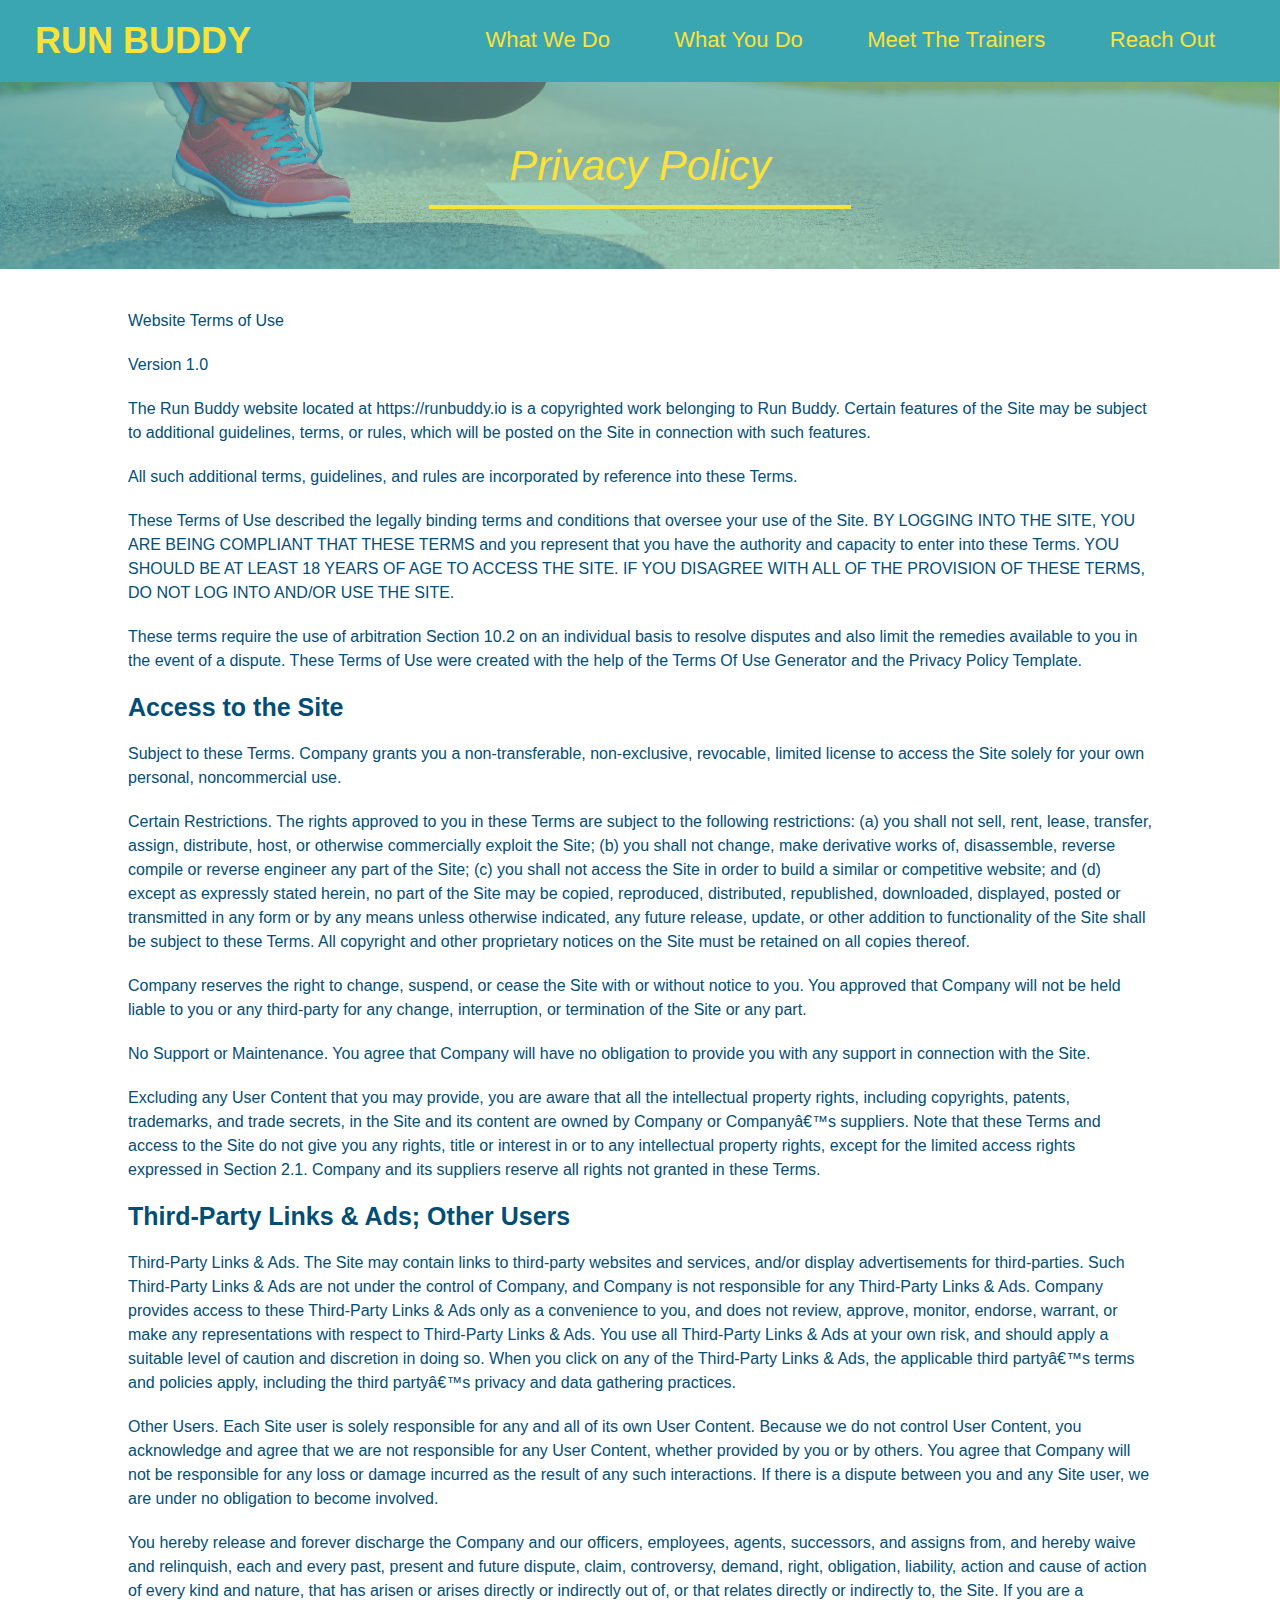
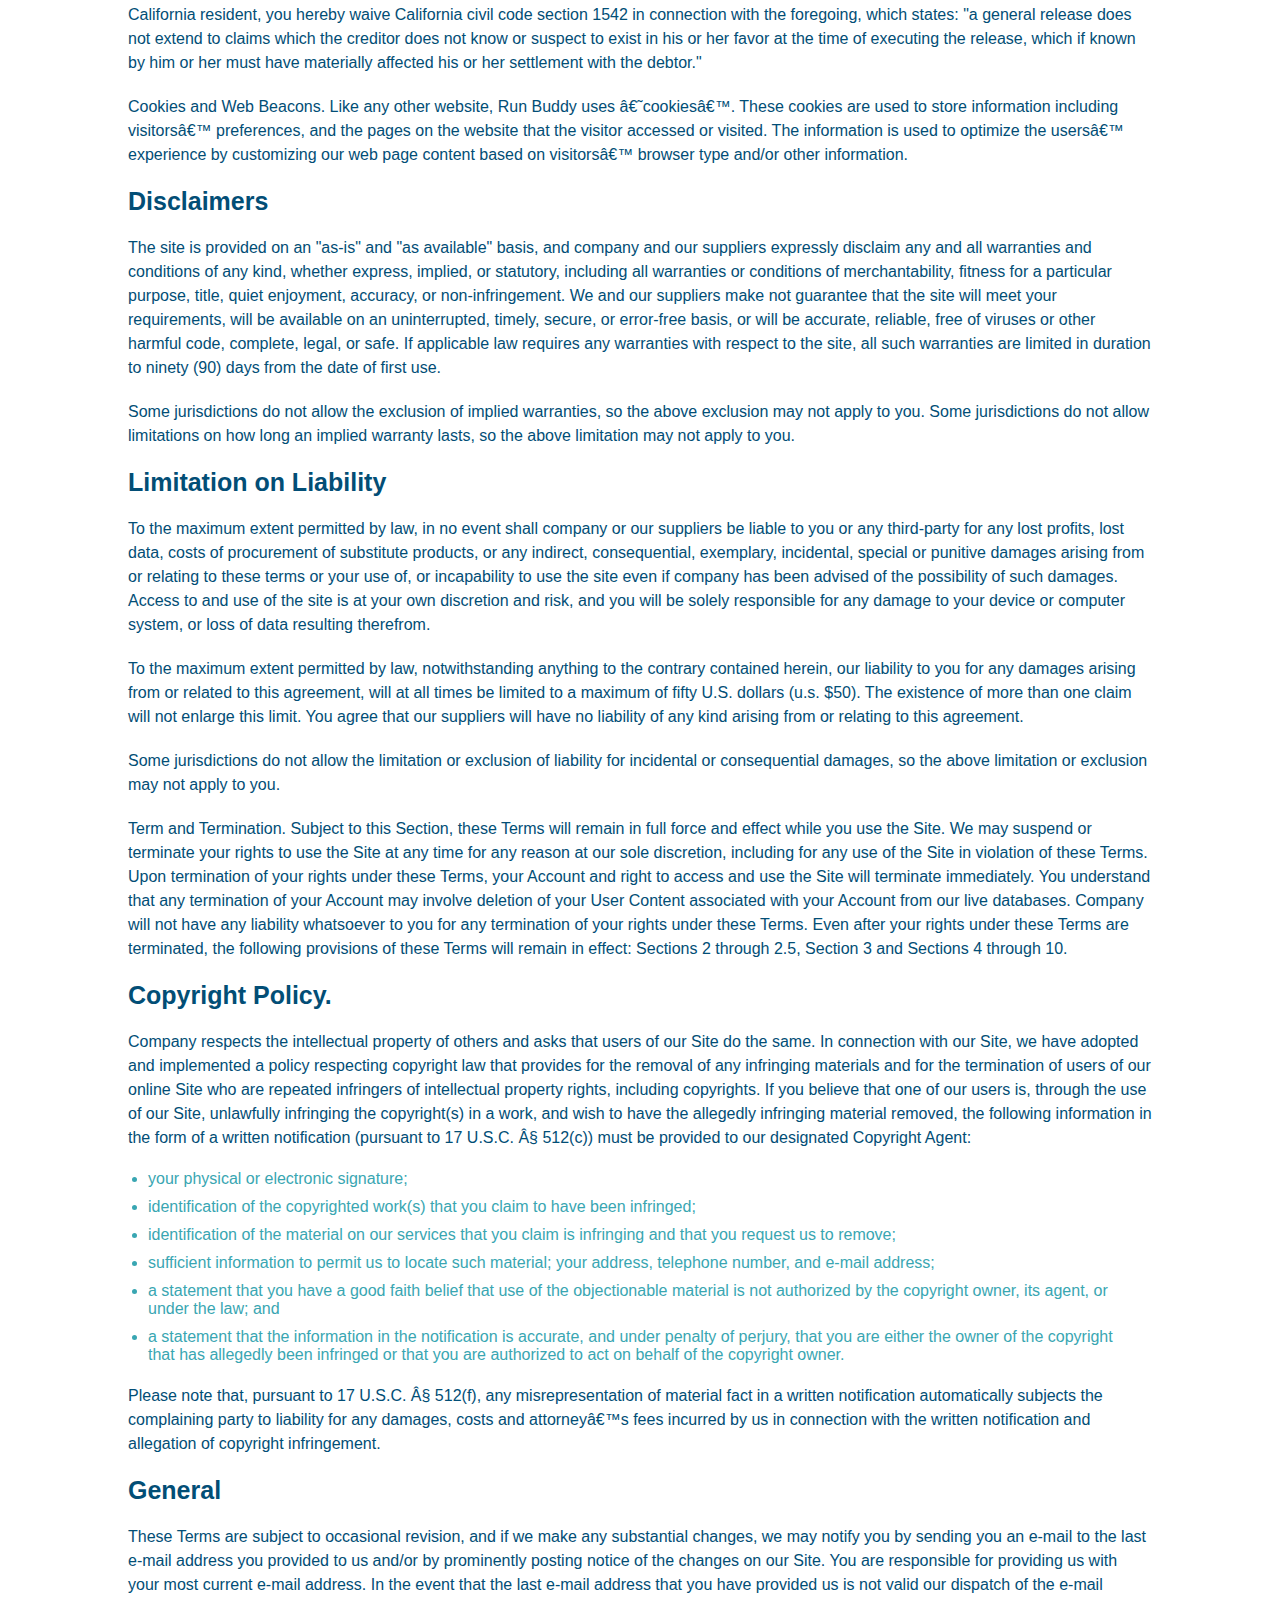
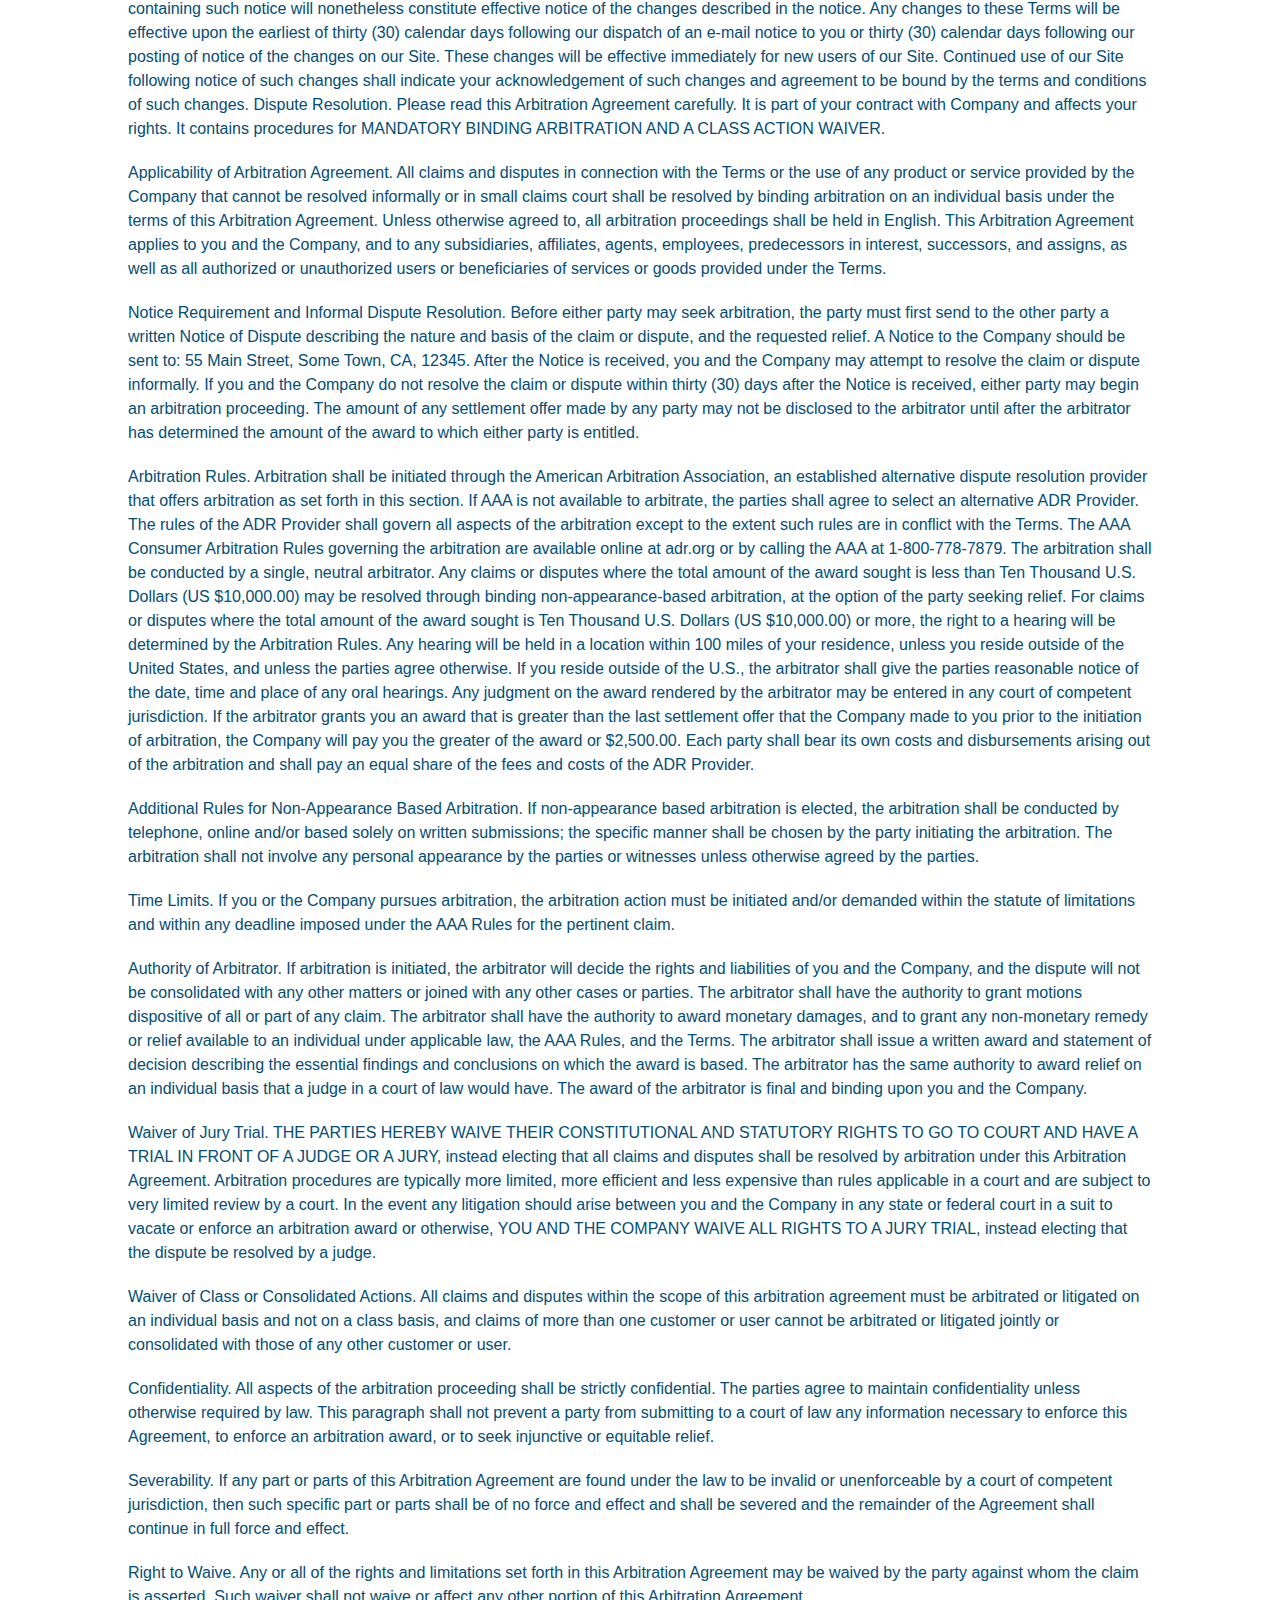
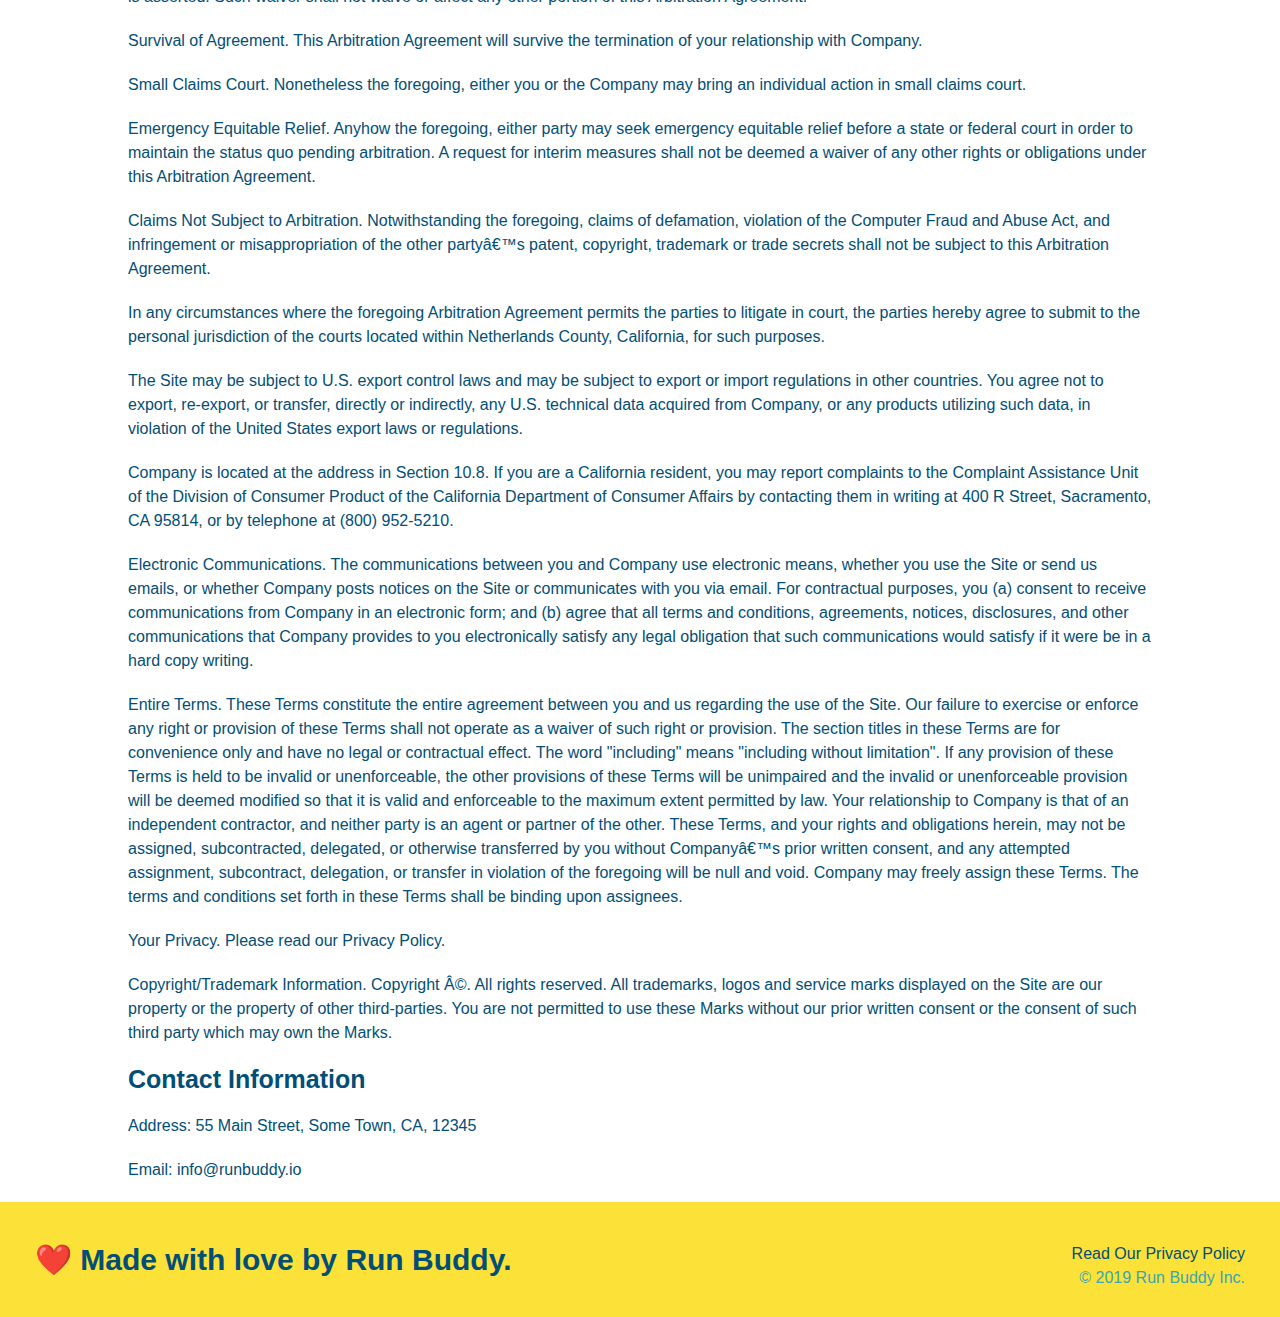
==== privacy-policy.html @ 87a65529 "privacy policy" ====
<!DOCTYPE html>
<html lang="en">
    <head>
        <meta charset="UTF-8" />
        <title>Privacy Policy - Run Buddy</title>
        <link rel="stylesheet" href="./assets/css/style.css" />
        <link rel="stylesheet" href="./assets/css/secondary-styles.css" />
    </head>
    <body>
        <!-- navigation -->
        <header>
            <h1>
                <a href="./index.html">RUN BUDDY</a>
            </h1>
            <nav>
                <!-- Unordered list element -->
                <ul>
                    <!-- List item element -->
                    <li>
                        <!-- Anchor element -->
                        <a href="./index.html#whatwedo">What We Do</a>
                    </li>
                    <li>
                        <a href="./index.html#what-you-do">What You Do</a>
                    </li>
                    <li>
                        <a href="./index.html#your-trainers">Meet The Trainers</a>
                    </li>
                    <li>
                        <a href="./index.html#reach-out">Reach Out</a>
                    </li>
                </ul>
            </nav>
        </header>

        <!-- hero section -->
        <section class="hero">
            <h2 class="page-title">Privacy Policy</h2>
        </section>
        <article class="secondary-content">
            <p>
                Website Terms of Use
              </p>
        
              <p>
                Version 1.0
              </p>
        
              <p>
                The Run Buddy website located at https://runbuddy.io is a copyrighted work belonging to Run Buddy. Certain
                features of the Site may be subject to additional guidelines, terms, or rules, which will be posted on the Site
                in connection with such features.
              </p>
        
              <p>
                All such additional terms, guidelines, and rules are incorporated by reference into these Terms.
              </p>
        
              <p>
                These Terms of Use described the legally binding terms and conditions that oversee your use of the Site. BY
                LOGGING INTO THE SITE, YOU ARE BEING COMPLIANT THAT THESE TERMS and you represent that you have the authority
                and capacity to enter into these Terms. YOU SHOULD BE AT LEAST 18 YEARS OF AGE TO ACCESS THE SITE. IF YOU
                DISAGREE WITH ALL OF THE PROVISION OF THESE TERMS, DO NOT LOG INTO AND/OR USE THE SITE.
              </p>
        
              <p>
                These terms require the use of arbitration Section 10.2 on an individual basis to resolve disputes and also
                limit the remedies available to you in the event of a dispute. These Terms of Use were created with the help of
                the Terms Of Use Generator and the Privacy Policy Template.
              </p>
        
              <h3>
                Access to the Site
              </h3>
        
              <p>
                Subject to these Terms. Company grants you a non-transferable, non-exclusive, revocable, limited license to
                access the Site solely for your own personal, noncommercial use.
              </p>
        
              <p>
                Certain Restrictions. The rights approved to you in these Terms are subject to the following restrictions: (a)
                you shall not sell, rent, lease, transfer, assign, distribute, host, or otherwise commercially exploit the Site;
                (b) you shall not change, make derivative works of, disassemble, reverse compile or reverse engineer any part of
                the Site; (c) you shall not access the Site in order to build a similar or competitive website; and (d) except
                as expressly stated herein, no part of the Site may be copied, reproduced, distributed, republished, downloaded,
                displayed, posted or transmitted in any form or by any means unless otherwise indicated, any future release,
                update, or other addition to functionality of the Site shall be subject to these Terms. All copyright and other
                proprietary notices on the Site must be retained on all copies thereof.
              </p>
        
              <p>
                Company reserves the right to change, suspend, or cease the Site with or without notice to you. You approved
                that Company will not be held liable to you or any third-party for any change, interruption, or termination of
                the Site or any part.
              </p>
        
              <p>
                No Support or Maintenance. You agree that Company will have no obligation to provide you with any support in
                connection with the Site.
              </p>
        
              <p>
                Excluding any User Content that you may provide, you are aware that all the intellectual property rights,
                including copyrights, patents, trademarks, and trade secrets, in the Site and its content are owned by Company
                or Companyâ€™s suppliers. Note that these Terms and access to the Site do not give you any rights, title or
                interest in or to any intellectual property rights, except for the limited access rights expressed in Section
                2.1. Company and its suppliers reserve all rights not granted in these Terms.
              </p>
        
              <h3>
                Third-Party Links & Ads; Other Users
              </h3>
        
              <p>
                Third-Party Links & Ads. The Site may contain links to third-party websites and services, and/or display
                advertisements for third-parties. Such Third-Party Links & Ads are not under the control of Company, and Company
                is not responsible for any Third-Party Links & Ads. Company provides access to these Third-Party Links & Ads
                only as a convenience to you, and does not review, approve, monitor, endorse, warrant, or make any
                representations with respect to Third-Party Links & Ads. You use all Third-Party Links & Ads at your own risk,
                and should apply a suitable level of caution and discretion in doing so. When you click on any of the
                Third-Party Links & Ads, the applicable third partyâ€™s terms and policies apply, including the third partyâ€™s
                privacy and data gathering practices.
              </p>
        
              <p>
                Other Users. Each Site user is solely responsible for any and all of its own User Content. Because we do not
                control User Content, you acknowledge and agree that we are not responsible for any User Content, whether
                provided by you or by others. You agree that Company will not be responsible for any loss or damage incurred as
                the result of any such interactions. If there is a dispute between you and any Site user, we are under no
                obligation to become involved.
              </p>
        
              <p>
                You hereby release and forever discharge the Company and our officers, employees, agents, successors, and
                assigns from, and hereby waive and relinquish, each and every past, present and future dispute, claim,
                controversy, demand, right, obligation, liability, action and cause of action of every kind and nature, that has
                arisen or arises directly or indirectly out of, or that relates directly or indirectly to, the Site. If you are
                a California resident, you hereby waive California civil code section 1542 in connection with the foregoing,
                which states: "a general release does not extend to claims which the creditor does not know or suspect to exist
                in his or her favor at the time of executing the release, which if known by him or her must have materially
                affected his or her settlement with the debtor."
              </p>
        
              <p>
                Cookies and Web Beacons. Like any other website, Run Buddy uses â€˜cookiesâ€™. These cookies are used to store
                information including visitorsâ€™ preferences, and the pages on the website that the visitor accessed or visited.
                The information is used to optimize the usersâ€™ experience by customizing our web page content based on visitorsâ€™
                browser type and/or other information.
              </p>
        
              <h3>
                Disclaimers
              </h3>
        
              <p>
                The site is provided on an "as-is" and "as available" basis, and company and our suppliers expressly disclaim
                any and all warranties and conditions of any kind, whether express, implied, or statutory, including all
                warranties or conditions of merchantability, fitness for a particular purpose, title, quiet enjoyment, accuracy,
                or non-infringement. We and our suppliers make not guarantee that the site will meet your requirements, will be
                available on an uninterrupted, timely, secure, or error-free basis, or will be accurate, reliable, free of
                viruses or other harmful code, complete, legal, or safe. If applicable law requires any warranties with respect
                to the site, all such warranties are limited in duration to ninety (90) days from the date of first use.
              </p>
        
              <p>
                Some jurisdictions do not allow the exclusion of implied warranties, so the above exclusion may not apply to
                you. Some jurisdictions do not allow limitations on how long an implied warranty lasts, so the above limitation
                may not apply to you.
              </p>
        
              <h3>
                Limitation on Liability
              </h3>
        
              <p>
                To the maximum extent permitted by law, in no event shall company or our suppliers be liable to you or any
                third-party for any lost profits, lost data, costs of procurement of substitute products, or any indirect,
                consequential, exemplary, incidental, special or punitive damages arising from or relating to these terms or
                your use of, or incapability to use the site even if company has been advised of the possibility of such
                damages. Access to and use of the site is at your own discretion and risk, and you will be solely responsible
                for any damage to your device or computer system, or loss of data resulting therefrom.
              </p>
        
              <p>
                To the maximum extent permitted by law, notwithstanding anything to the contrary contained herein, our liability
                to you for any damages arising from or related to this agreement, will at all times be limited to a maximum of
                fifty U.S. dollars (u.s. $50). The existence of more than one claim will not enlarge this limit. You agree that
                our suppliers will have no liability of any kind arising from or relating to this agreement.
              </p>
        
              <p>
                Some jurisdictions do not allow the limitation or exclusion of liability for incidental or consequential
                damages, so the above limitation or exclusion may not apply to you.
              </p>
        
              <p>
                Term and Termination. Subject to this Section, these Terms will remain in full force and effect while you use
                the Site. We may suspend or terminate your rights to use the Site at any time for any reason at our sole
                discretion, including for any use of the Site in violation of these Terms. Upon termination of your rights under
                these Terms, your Account and right to access and use the Site will terminate immediately. You understand that
                any termination of your Account may involve deletion of your User Content associated with your Account from our
                live databases. Company will not have any liability whatsoever to you for any termination of your rights under
                these Terms. Even after your rights under these Terms are terminated, the following provisions of these Terms
                will remain in effect: Sections 2 through 2.5, Section 3 and Sections 4 through 10.
              </p>
        
              <h3>
                Copyright Policy.
              </h3>
        
              <p>
                Company respects the intellectual property of others and asks that users of our Site do the same. In connection
                with our Site, we have adopted and implemented a policy respecting copyright law that provides for the removal
                of any infringing materials and for the termination of users of our online Site who are repeated infringers of
                intellectual property rights, including copyrights. If you believe that one of our users is, through the use of
                our Site, unlawfully infringing the copyright(s) in a work, and wish to have the allegedly infringing material
                removed, the following information in the form of a written notification (pursuant to 17 U.S.C. Â§ 512(c)) must
                be provided to our designated Copyright Agent:
              </p>
        
              <ul>
                <li>
                  your physical or electronic signature;
                </li>
                <li>
                  identification of the copyrighted work(s) that you claim to have been infringed;
                </li>
                <li>
                  identification of the material on our services that you claim is infringing and that you request us to remove;
                </li>
                <li>
                  sufficient information to permit us to locate such material; your address, telephone number, and e-mail
                  address;
                </li>
                <li>
                  a statement that you have a good faith belief that use of the objectionable material is not authorized by the
                  copyright owner, its agent, or under the law; and
                </li>
                <li>
                  a statement that the information in the notification is accurate, and under penalty of perjury, that you are
                  either the owner of the copyright that has allegedly been infringed or that you are authorized to act on
                  behalf of the copyright owner.
                </li>
              </ul>
        
              <p>
                Please note that, pursuant to 17 U.S.C. Â§ 512(f), any misrepresentation of material fact in a written
                notification automatically subjects the complaining party to liability for any damages, costs and attorneyâ€™s
                fees incurred by us in connection with the written notification and allegation of copyright infringement.
              </p>
        
              <h3>
                General
              </h3>
        
              <p>
                These Terms are subject to occasional revision, and if we make any substantial changes, we may notify you by
                sending you an e-mail to the last e-mail address you provided to us and/or by prominently posting notice of the
                changes on our Site. You are responsible for providing us with your most current e-mail address. In the event
                that the last e-mail address that you have provided us is not valid our dispatch of the e-mail containing such
                notice will nonetheless constitute effective notice of the changes described in the notice. Any changes to these
                Terms will be effective upon the earliest of thirty (30) calendar days following our dispatch of an e-mail
                notice to you or thirty (30) calendar days following our posting of notice of the changes on our Site. These
                changes will be effective immediately for new users of our Site. Continued use of our Site following notice of
                such changes shall indicate your acknowledgement of such changes and agreement to be bound by the terms and
                conditions of such changes. Dispute Resolution. Please read this Arbitration Agreement carefully. It is part of
                your contract with Company and affects your rights. It contains procedures for MANDATORY BINDING ARBITRATION AND
                A CLASS ACTION WAIVER.
              </p>
        
              <p>
                Applicability of Arbitration Agreement. All claims and disputes in connection with the Terms or the use of any
                product or service provided by the Company that cannot be resolved informally or in small claims court shall be
                resolved by binding arbitration on an individual basis under the terms of this Arbitration Agreement. Unless
                otherwise agreed to, all arbitration proceedings shall be held in English. This Arbitration Agreement applies to
                you and the Company, and to any subsidiaries, affiliates, agents, employees, predecessors in interest,
                successors, and assigns, as well as all authorized or unauthorized users or beneficiaries of services or goods
                provided under the Terms.
              </p>
        
              <p>
                Notice Requirement and Informal Dispute Resolution. Before either party may seek arbitration, the party must
                first send to the other party a written Notice of Dispute describing the nature and basis of the claim or
                dispute, and the requested relief. A Notice to the Company should be sent to: 55 Main Street, Some Town, CA,
                12345. After the Notice is received, you and the Company may attempt to resolve the claim or dispute informally.
                If you and the Company do not resolve the claim or dispute within thirty (30) days after the Notice is received,
                either party may begin an arbitration proceeding. The amount of any settlement offer made by any party may not
                be disclosed to the arbitrator until after the arbitrator has determined the amount of the award to which either
                party is entitled.
              </p>
        
              <p>
                Arbitration Rules. Arbitration shall be initiated through the American Arbitration Association, an established
                alternative dispute resolution provider that offers arbitration as set forth in this section. If AAA is not
                available to arbitrate, the parties shall agree to select an alternative ADR Provider. The rules of the ADR
                Provider shall govern all aspects of the arbitration except to the extent such rules are in conflict with the
                Terms. The AAA Consumer Arbitration Rules governing the arbitration are available online at adr.org or by
                calling the AAA at 1-800-778-7879. The arbitration shall be conducted by a single, neutral arbitrator. Any
                claims or disputes where the total amount of the award sought is less than Ten Thousand U.S. Dollars (US
                $10,000.00) may be resolved through binding non-appearance-based arbitration, at the option of the party seeking
                relief. For claims or disputes where the total amount of the award sought is Ten Thousand U.S. Dollars (US
                $10,000.00) or more, the right to a hearing will be determined by the Arbitration Rules. Any hearing will be
                held in a location within 100 miles of your residence, unless you reside outside of the United States, and
                unless the parties agree otherwise. If you reside outside of the U.S., the arbitrator shall give the parties
                reasonable notice of the date, time and place of any oral hearings. Any judgment on the award rendered by the
                arbitrator may be entered in any court of competent jurisdiction. If the arbitrator grants you an award that is
                greater than the last settlement offer that the Company made to you prior to the initiation of arbitration, the
                Company will pay you the greater of the award or $2,500.00. Each party shall bear its own costs and
                disbursements arising out of the arbitration and shall pay an equal share of the fees and costs of the ADR
                Provider.
              </p>
        
              <p>
                Additional Rules for Non-Appearance Based Arbitration. If non-appearance based arbitration is elected, the
                arbitration shall be conducted by telephone, online and/or based solely on written submissions; the specific
                manner shall be chosen by the party initiating the arbitration. The arbitration shall not involve any personal
                appearance by the parties or witnesses unless otherwise agreed by the parties.
              </p>
        
              <p>
                Time Limits. If you or the Company pursues arbitration, the arbitration action must be initiated and/or demanded
                within the statute of limitations and within any deadline imposed under the AAA Rules for the pertinent claim.
              </p>
        
              <p>
                Authority of Arbitrator. If arbitration is initiated, the arbitrator will decide the rights and liabilities of
                you and the Company, and the dispute will not be consolidated with any other matters or joined with any other
                cases or parties. The arbitrator shall have the authority to grant motions dispositive of all or part of any
                claim. The arbitrator shall have the authority to award monetary damages, and to grant any non-monetary remedy
                or relief available to an individual under applicable law, the AAA Rules, and the Terms. The arbitrator shall
                issue a written award and statement of decision describing the essential findings and conclusions on which the
                award is based. The arbitrator has the same authority to award relief on an individual basis that a judge in a
                court of law would have. The award of the arbitrator is final and binding upon you and the Company.
              </p>
        
              <p>
                Waiver of Jury Trial. THE PARTIES HEREBY WAIVE THEIR CONSTITUTIONAL AND STATUTORY RIGHTS TO GO TO COURT AND HAVE
                A TRIAL IN FRONT OF A JUDGE OR A JURY, instead electing that all claims and disputes shall be resolved by
                arbitration under this Arbitration Agreement. Arbitration procedures are typically more limited, more efficient
                and less expensive than rules applicable in a court and are subject to very limited review by a court. In the
                event any litigation should arise between you and the Company in any state or federal court in a suit to vacate
                or enforce an arbitration award or otherwise, YOU AND THE COMPANY WAIVE ALL RIGHTS TO A JURY TRIAL, instead
                electing that the dispute be resolved by a judge.
              </p>
        
              <p>
                Waiver of Class or Consolidated Actions. All claims and disputes within the scope of this arbitration agreement
                must be arbitrated or litigated on an individual basis and not on a class basis, and claims of more than one
                customer or user cannot be arbitrated or litigated jointly or consolidated with those of any other customer or
                user.
              </p>
        
              <p>
                Confidentiality. All aspects of the arbitration proceeding shall be strictly confidential. The parties agree to
                maintain confidentiality unless otherwise required by law. This paragraph shall not prevent a party from
                submitting to a court of law any information necessary to enforce this Agreement, to enforce an arbitration
                award, or to seek injunctive or equitable relief.
              </p>
        
              <p>
                Severability. If any part or parts of this Arbitration Agreement are found under the law to be invalid or
                unenforceable by a court of competent jurisdiction, then such specific part or parts shall be of no force and
                effect and shall be severed and the remainder of the Agreement shall continue in full force and effect.
              </p>
        
              <p>
                Right to Waive. Any or all of the rights and limitations set forth in this Arbitration Agreement may be waived
                by the party against whom the claim is asserted. Such waiver shall not waive or affect any other portion of this
                Arbitration Agreement.
              </p>
        
              <p>
                Survival of Agreement. This Arbitration Agreement will survive the termination of your relationship with
                Company.
              </p>
        
              <p>
                Small Claims Court. Nonetheless the foregoing, either you or the Company may bring an individual action in small
                claims court.
              </p>
        
              <p>
                Emergency Equitable Relief. Anyhow the foregoing, either party may seek emergency equitable relief before a
                state or federal court in order to maintain the status quo pending arbitration. A request for interim measures
                shall not be deemed a waiver of any other rights or obligations under this Arbitration Agreement.
              </p>
        
              <p>
                Claims Not Subject to Arbitration. Notwithstanding the foregoing, claims of defamation, violation of the
                Computer Fraud and Abuse Act, and infringement or misappropriation of the other partyâ€™s patent, copyright,
                trademark or trade secrets shall not be subject to this Arbitration Agreement.
              </p>
        
              <p>
                In any circumstances where the foregoing Arbitration Agreement permits the parties to litigate in court, the
                parties hereby agree to submit to the personal jurisdiction of the courts located within Netherlands County,
                California, for such purposes.
              </p>
        
              <p>
                The Site may be subject to U.S. export control laws and may be subject to export or import regulations in other
                countries. You agree not to export, re-export, or transfer, directly or indirectly, any U.S. technical data
                acquired from Company, or any products utilizing such data, in violation of the United States export laws or
                regulations.
              </p>
        
              <p>
                Company is located at the address in Section 10.8. If you are a California resident, you may report complaints
                to the Complaint Assistance Unit of the Division of Consumer Product of the California Department of Consumer
                Affairs by contacting them in writing at 400 R Street, Sacramento, CA 95814, or by telephone at (800) 952-5210.
              </p>
        
              <p>
                Electronic Communications. The communications between you and Company use electronic means, whether you use the
                Site or send us emails, or whether Company posts notices on the Site or communicates with you via email. For
                contractual purposes, you (a) consent to receive communications from Company in an electronic form; and (b)
                agree that all terms and conditions, agreements, notices, disclosures, and other communications that Company
                provides to you electronically satisfy any legal obligation that such communications would satisfy if it were be
                in a hard copy writing.
              </p>
        
              <p>
                Entire Terms. These Terms constitute the entire agreement between you and us regarding the use of the Site. Our
                failure to exercise or enforce any right or provision of these Terms shall not operate as a waiver of such right
                or provision. The section titles in these Terms are for convenience only and have no legal or contractual
                effect. The word "including" means "including without limitation". If any provision of these Terms is held to be
                invalid or unenforceable, the other provisions of these Terms will be unimpaired and the invalid or
                unenforceable provision will be deemed modified so that it is valid and enforceable to the maximum extent
                permitted by law. Your relationship to Company is that of an independent contractor, and neither party is an
                agent or partner of the other. These Terms, and your rights and obligations herein, may not be assigned,
                subcontracted, delegated, or otherwise transferred by you without Companyâ€™s prior written consent, and any
                attempted assignment, subcontract, delegation, or transfer in violation of the foregoing will be null and void.
                Company may freely assign these Terms. The terms and conditions set forth in these Terms shall be binding upon
                assignees.
              </p>
        
              <p>
                Your Privacy. Please read our Privacy Policy.
              </p>
        
              <p>
                Copyright/Trademark Information. Copyright Â©. All rights reserved. All trademarks, logos and service marks
                displayed on the Site are our property or the property of other third-parties. You are not permitted to use
                these Marks without our prior written consent or the consent of such third party which may own the Marks.
              </p>
        
              <h3>
                Contact Information
              </h3>
        
              <p>
                Address: 55 Main Street, Some Town, CA, 12345
              </p>
        
              <p>
                Email: info@runbuddy.io
              </p>
        </article>

        <!-- footer section -->
        <footer>
            <h2>❤️ Made with love by Run Buddy.</h2>
            <div>
                <a>Read Our Privacy Policy</a><br />
                &copy; 2019 Run Buddy Inc.
            </div>
        </footer>
    </body>
</html>
---- assets/css/style.css ----
* {
    margin: 0;
    padding: 0;
    box-sizing: border-box;
}
body {
    color: #39a6b2;
    font-family: Helvetica, Arial, sans-serif;
}
header {
    padding: 20px 35px;
    background-color: #39a6b2;
}
header h1 {
    font-weight: bold;
    font-size: 36px;
    color: #fce138;
    margin: 0;
    display: inline;
}
header a {
    text-decoration: none;
    color: #fce138
}
header nav {
    float: right;
    margin: 7px 0;
}
header nav ul li {
    display: inline;
}
header nav ul li a {
    margin: 0 30px;
    font-weight: lighter;
    font-size: 22px;
}
footer {
    background: #fce138;
    width: 100%;
    padding: 40px 35px;
}
footer h2 {
    display: inline;
    color: #024e76;
    font-size: 30px;
    margin: 0;
}
footer div {
    float: right;
    line-height: 1.5;
    text-align: right;
}
footer a {
    color: #024e76
}
section {
    padding: 60px;
}

/* Hero Style(s) Start */
.hero {
    background-image: url("../images/hero-bg.jpg");
    height: 600px;
    background-size: cover;
    background-position: center;
    position: relative;
}
/* Hero Style(s) End */

/*Form Styles Begin */
.hero-form {
    border: solid 3px #024e76;
    background-color: #fce138;
    padding: 20px;
    width: 500px;
    color: #024e76;
    position: absolute;
    bottom: 120px;
    right: 140px;
}
.hero-form h3 {
    font-size: 24px;
    margin: 0px;
}
.hero-form p {
    margin: 5px 0 15px 0;
}
.hero-form label {
    margin: 0 5px;
}
.hero-form button {
    color: #fce138;
    background-color: #024e76;
    font-size: 16px;
    padding: 10px 20px;
}
.form-input {
    border: 1px solid #024e76;
    display: block;
    padding: 7px 15px;
    font-size: 16px;
    color: #024e76;
    width: 100%;
    margin-bottom: 15px;
}
/* Form Styles End */

/* Intro Styles Begin */
.intro {
    text-align: center;
}
.intro p {
    line-height: 1.7;
    color: #39a6b2;
    width: 80%;
    font-size: 20px;
    margin: 0 auto;
}
/* Intro Styles End */

/* CSS Selector section title styling for selected sections. */
.section-title {
    font-size: 55px;
    color:#024e76;
    margin-bottom: 35px;
    padding: 0 100px 20px 100px;
    border-bottom: 3px solid;
    display: inline-block;
}

/* Different border colors for selected sections. */
.primary-border {
    border-color: #fce138;
}
.secondary-border {
    border-color: #39a6b2;
}

/*Steps Styles Begin */
.steps {
    text-align: center;
    background: #fce138;
}
.steps div {
    margin-bottom: 80px;
}
.steps img {
    width: 15%;
    margin: 10px 0;
}
.steps h3 {
    color: #024e76;
    font-size: 46px;
    margin-top: 10px;
}
.steps p {
    color: #39a6b2;
    font-size: 23px;
}
.steps span {
    font-size: 38px;
}
/* Steps Styles Ends */

/*Trainers Styles Begins */
.trainers {
    text-align: center;
}
.trainer {
    width: 900px;
    margin: 0 auto 30px auto;
    background: #024e76;
    color: #fce138;
    overflow: auto;
    }
.trainer img {
    width: 35%;
    float: left;
}
.trainer-bio h4 {
    font-weight: lighter;
    font-size: 26px;
    margin-bottom: 25px;
}
.trainer-bio p {
    font-size: 17px;
    line-height: 1.3;
}
.trainer-bio {
    padding: 35px;
    float: left;
    width: 65%;
}
.text-left {
    text-align: left;
}
.text-right {
    text-align: right;
}
.trainer-bio {
    font-size: 32px;
    margin-bottom: 8px;
}
/* Trainer Styles End */

/* Reach Out Styles Start */
.contact {
    text-align:center;
    background: #024e76;
}
.contact h2 {
    color:#fce138
}
.contact-info iframe {
    width: 400px;
    height: 400px;
}
.contact-info div {
    width: 410px;
    display: inline-block;
    margin: 30px 0 0 60px;
    vertical-align: top;
    text-align: left;
    color: white;
}
.contact-info h3 {
    color: #fce138;
    font-size: 32px;
}
.contact-info p, .contact-info address {
    margin: 20px 0;
    line-height: 1.5;
    font-size: 20px;
    font-style: normal;
}
.contact-info a {
    color: #fce138;
}
/* Reach Out Styles End */
---- assets/css/secondary-styles.css ----
.hero {
    background-position: bottom;
    height: auto;
    text-align: center;
    margin-bottom: 40px;
}
.page-title {
    color: #fce138;
    display: inline-block;
    border-bottom: 4px solid #fce138;
    padding: 0 80px 15px 80px;
    font-weight: normal;
    font-size: 42px;
    font-style: italic;
}
.secondary-content {
    color: #024e76;
    width: 80%;
    margin: 0 auto
}
.secondary-content h3 {
    font-size: 25px;
    margin: 20px 0
}
.secondary-content p {
    font-size: 16px;
    line-height: 1.5;
    margin: 20px 0;
}
.secondary-content ul {
    margin: 15px 20px;
}
.secondary-content li {
    color: #39a6b2;
    margin: 10px 0;
}
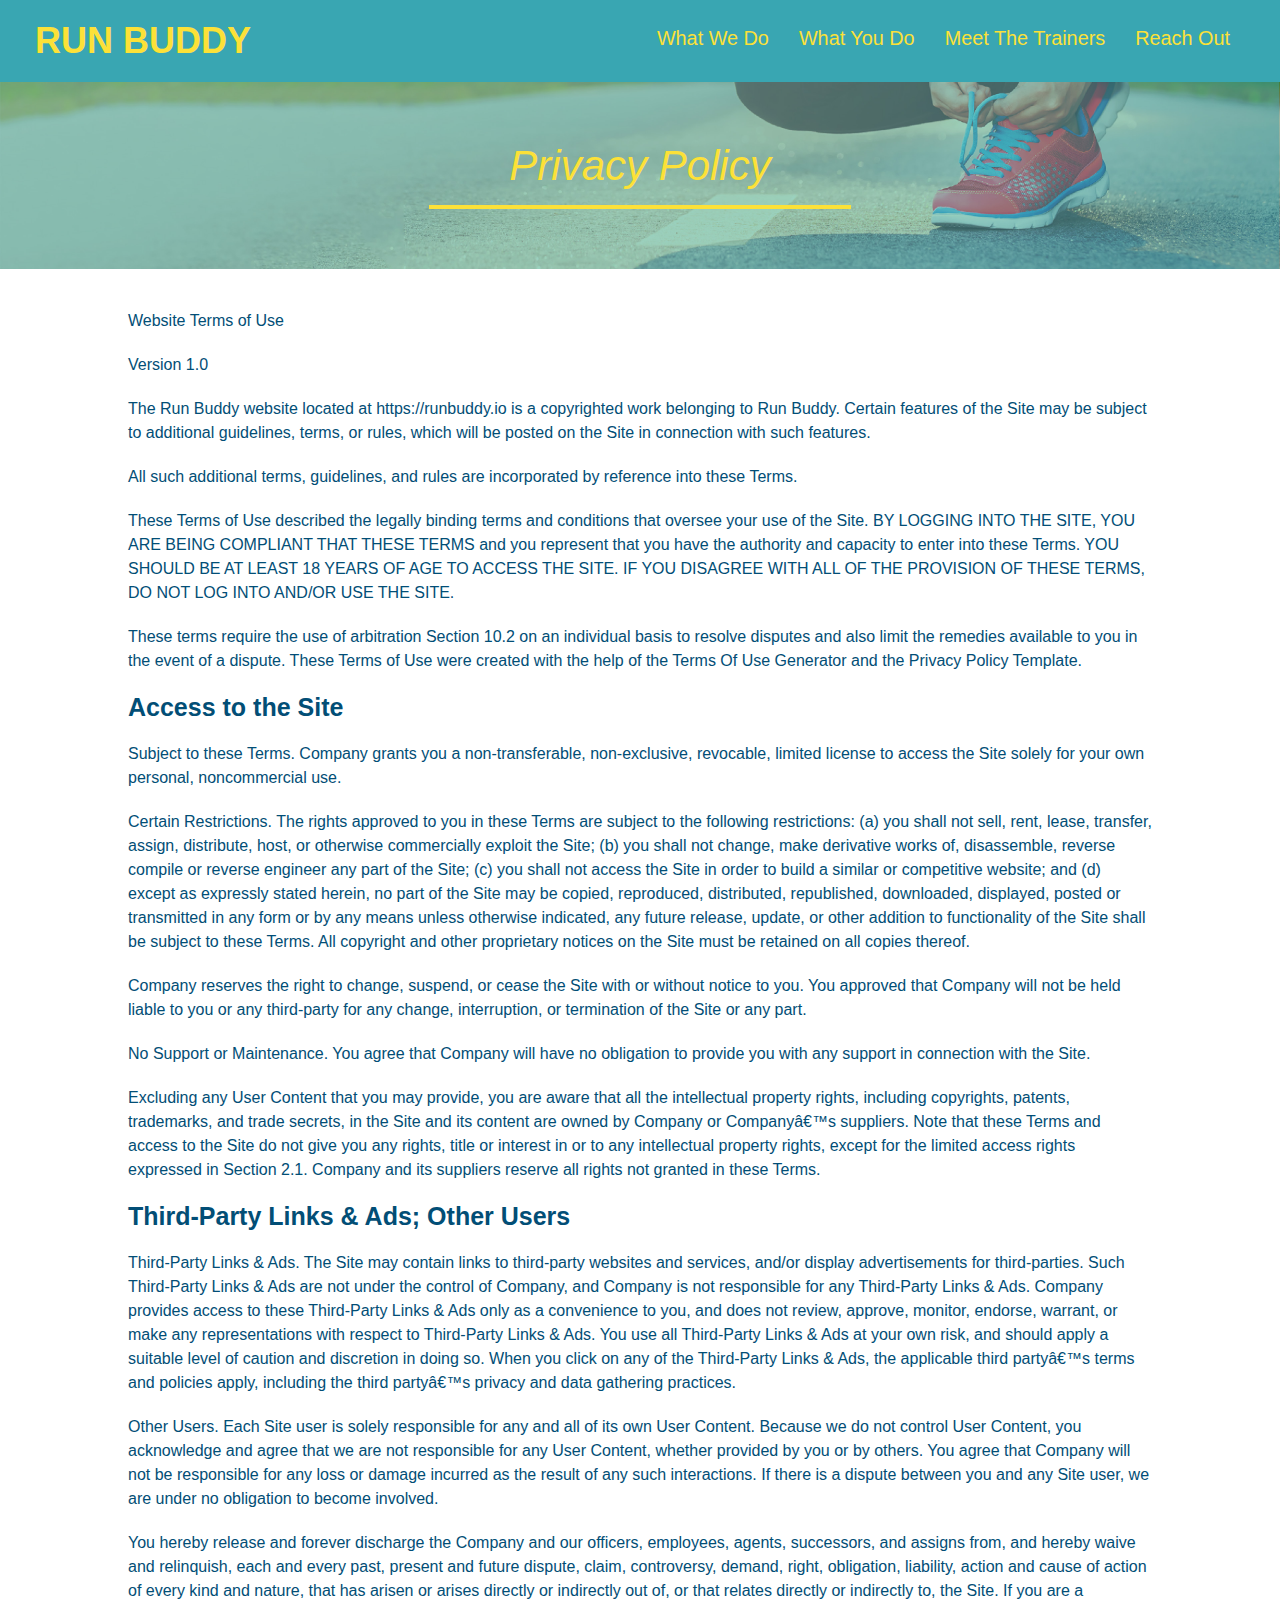
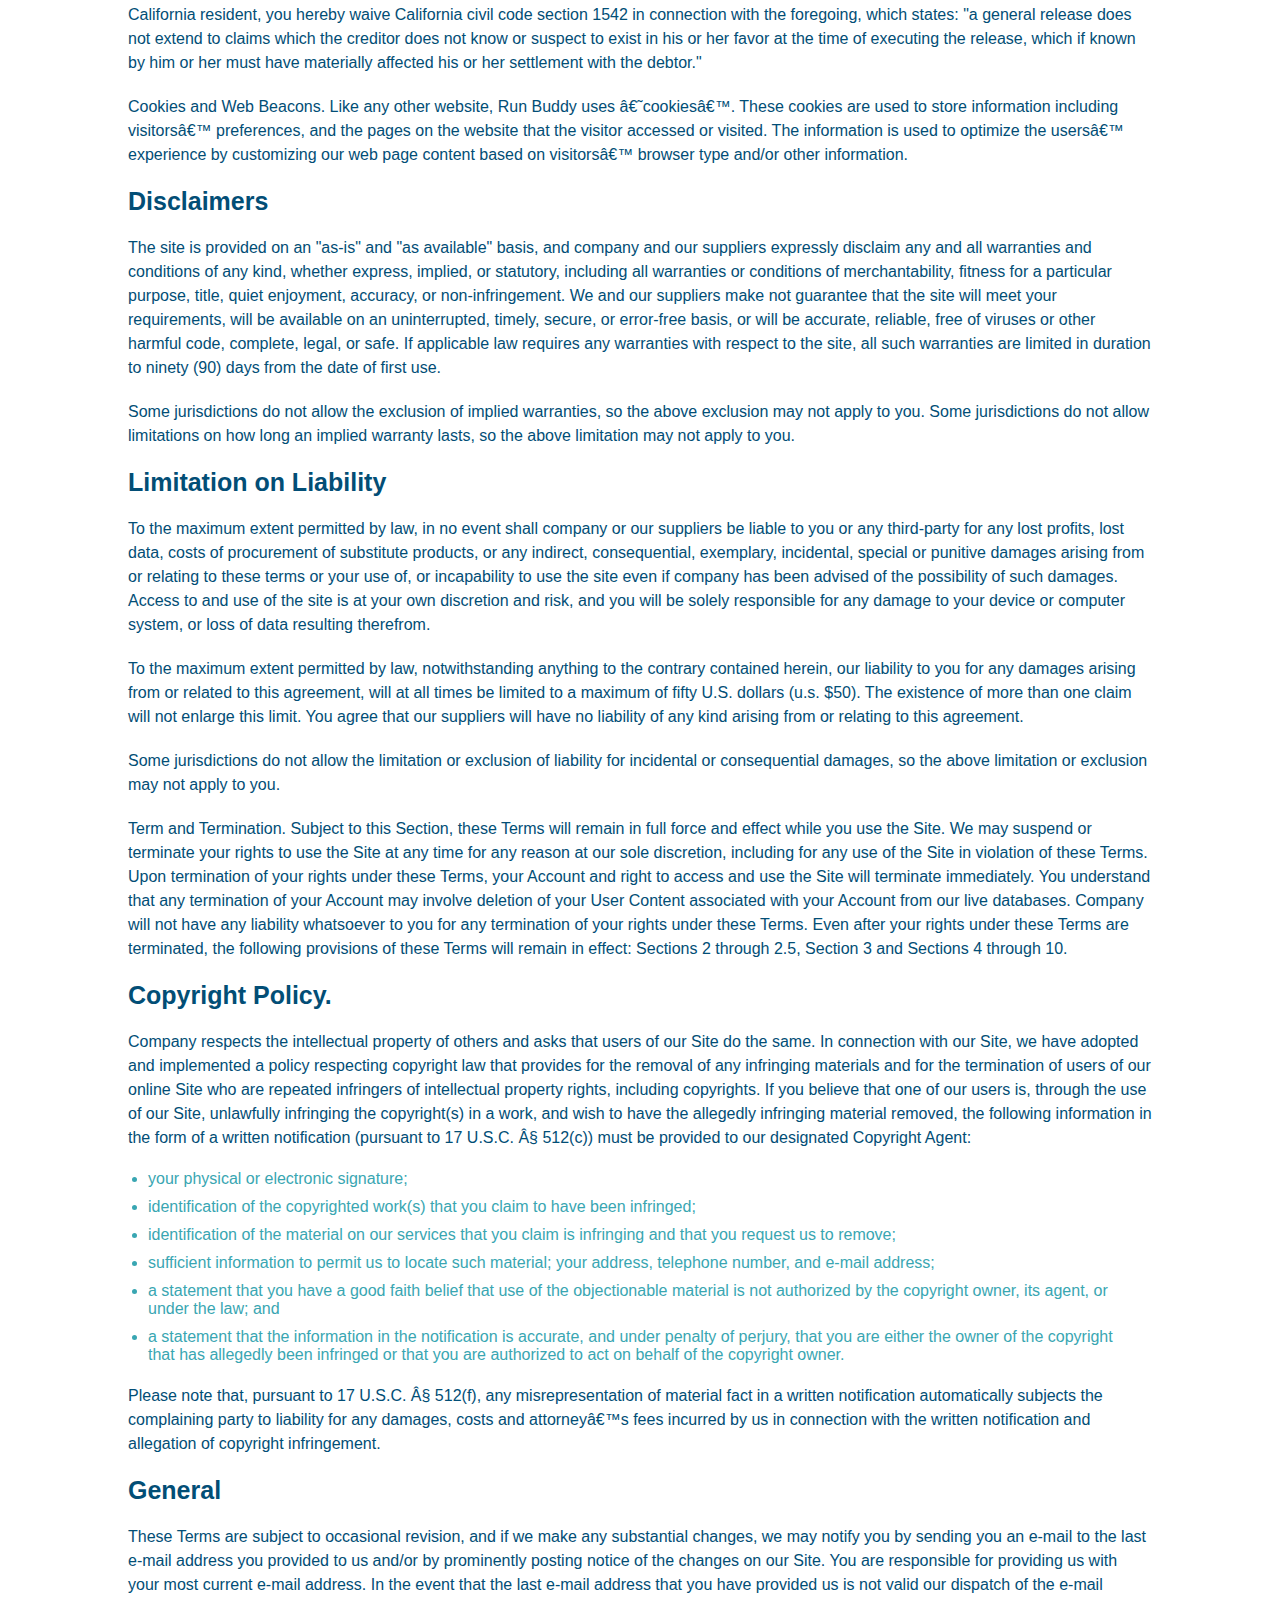
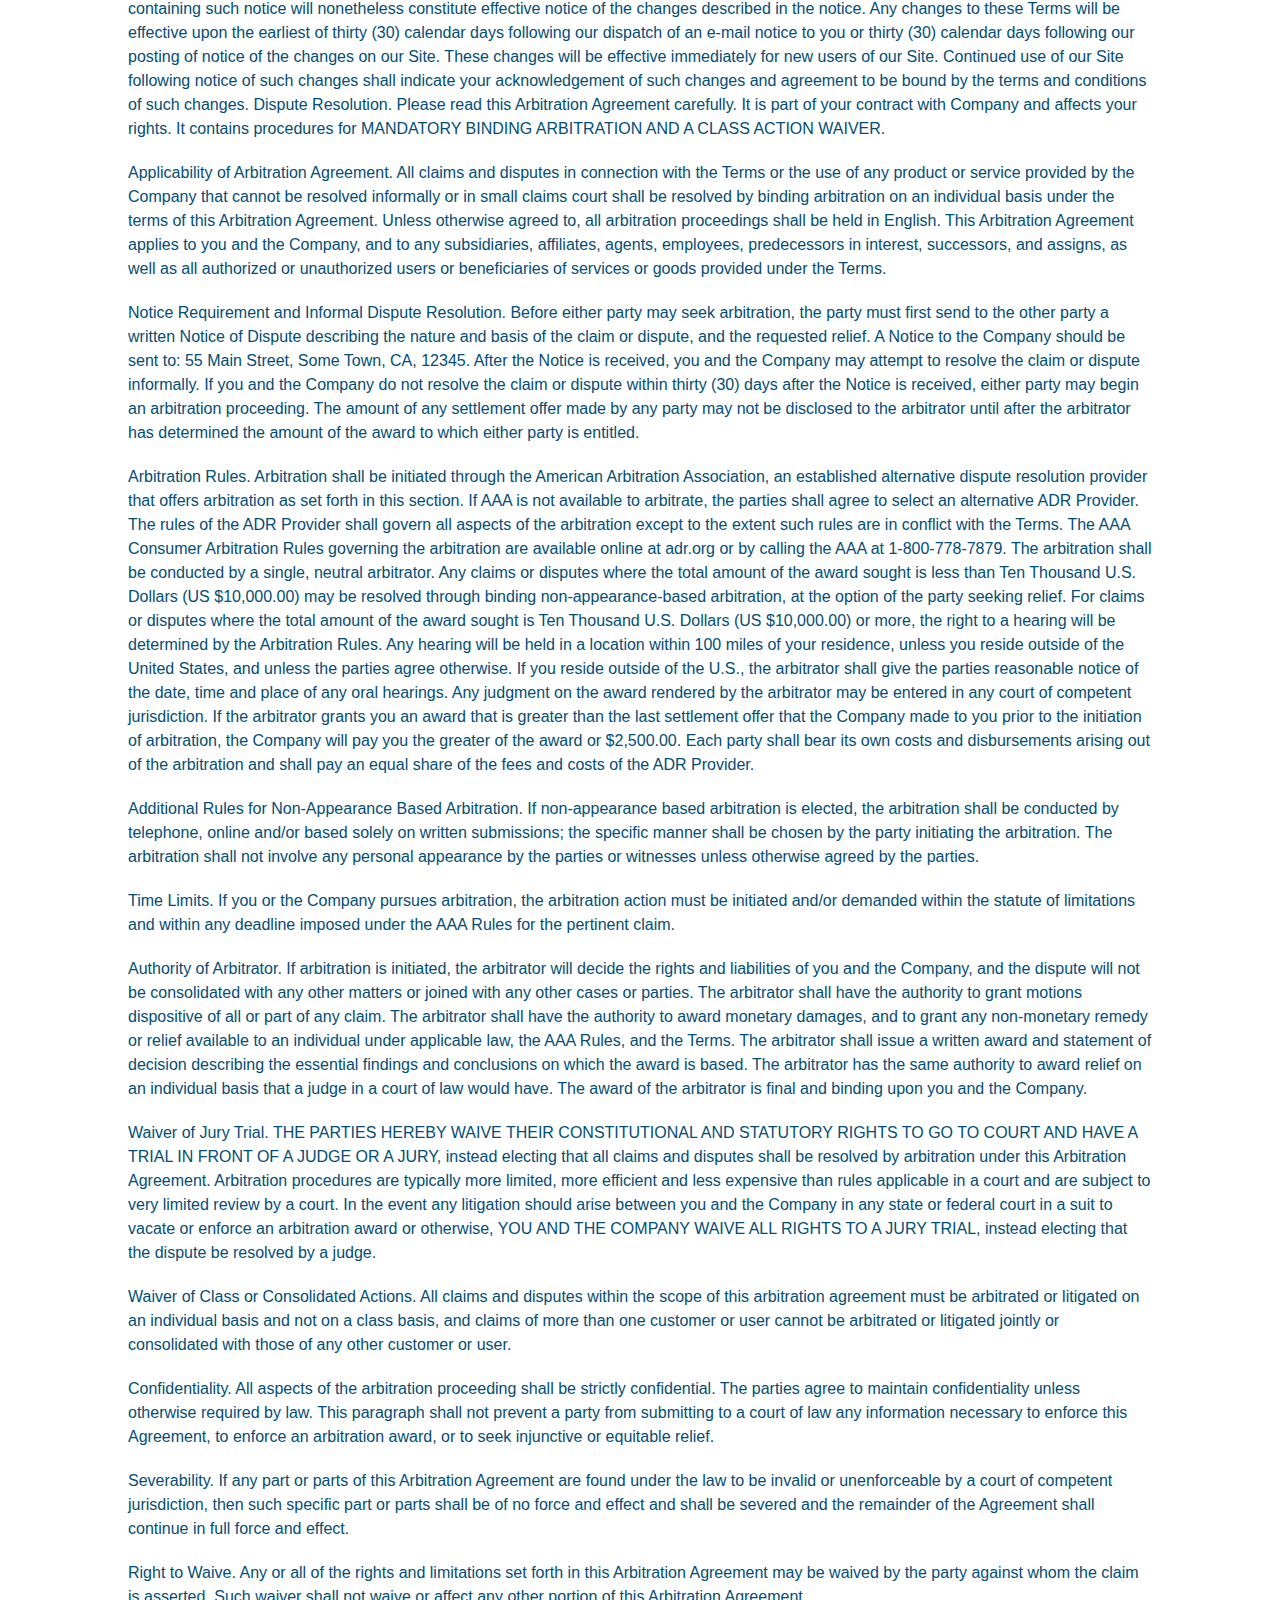
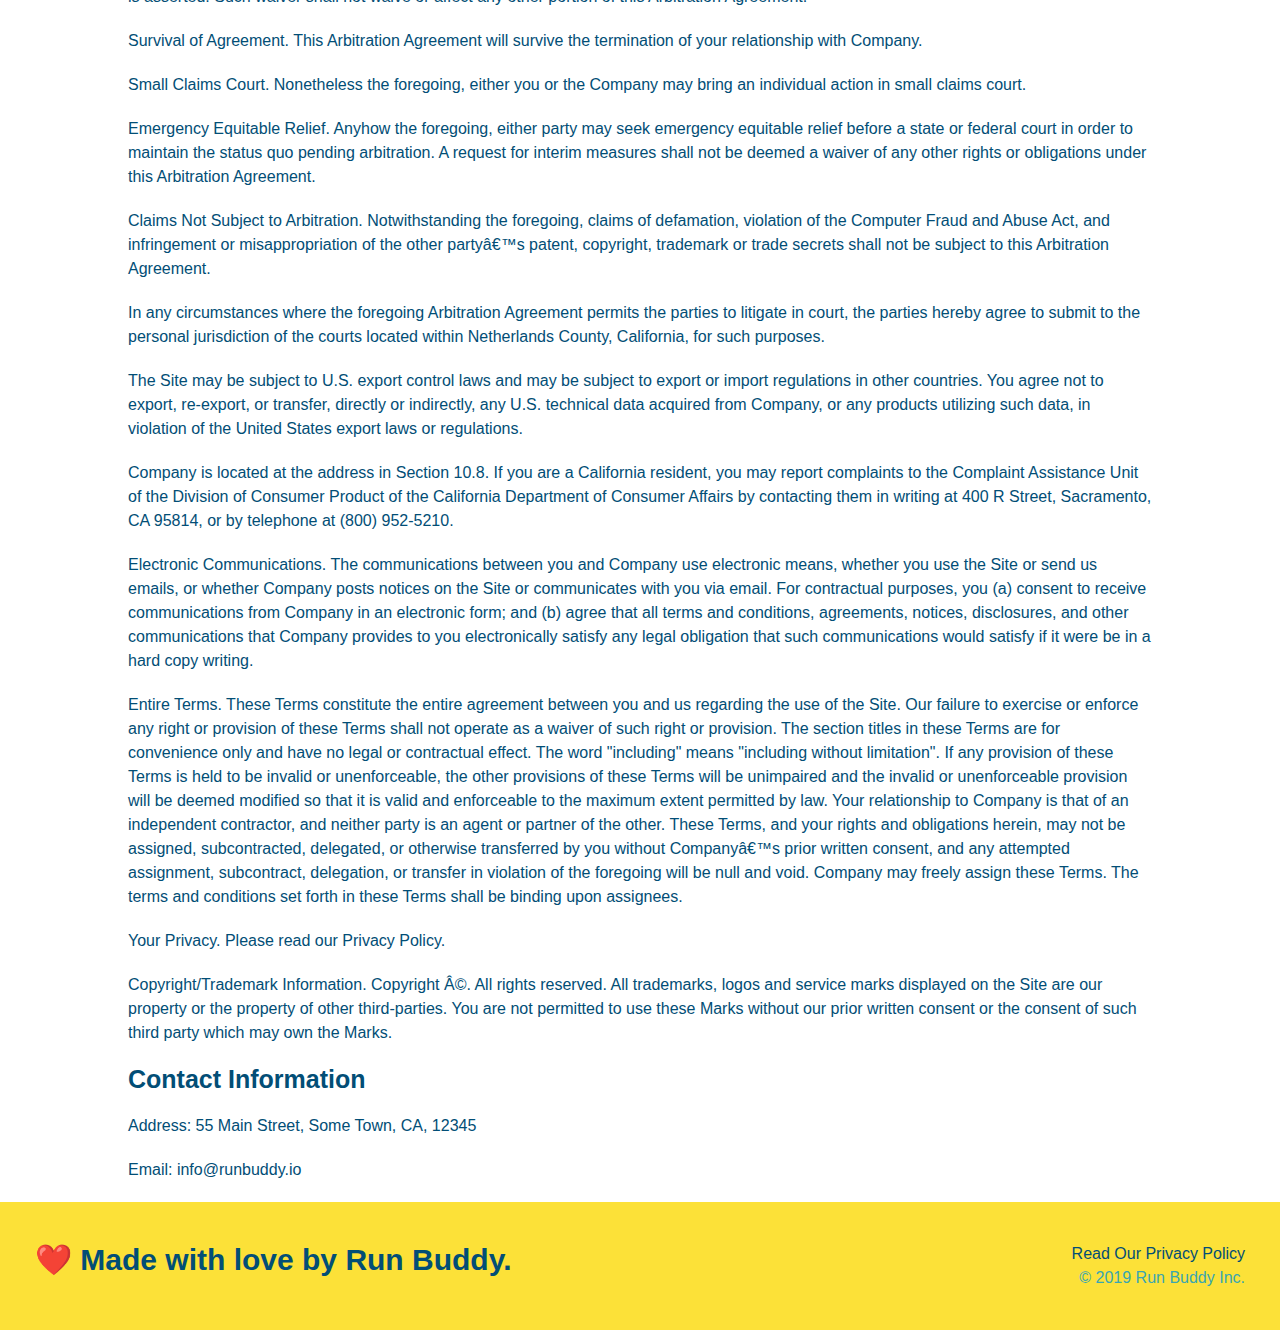
==== commit b3680c8a: "added meta tag to both html files, media queries to style.css, and slightly adjusted some css stylin" ====
--- a/privacy-policy.html
+++ b/privacy-policy.html
@@ -2,6 +2,7 @@
 <html lang="en">
     <head>
         <meta charset="UTF-8" />
+        <meta name="viewport" content="width=device-width, initial-scale=1.0" />
         <title>Privacy Policy - Run Buddy</title>
         <link rel="stylesheet" href="./assets/css/style.css" />
         <link rel="stylesheet" href="./assets/css/secondary-styles.css" />
--- a/assets/css/style.css
+++ b/assets/css/style.css
@@ -10,43 +10,49 @@
 header {
     padding: 20px 35px;
     background-color: #39a6b2;
+    display: flex;
+    justify-content: space-between;
+    flex-wrap: wrap;
 }
 header h1 {
     font-weight: bold;
     font-size: 36px;
     color: #fce138;
     margin: 0;
-    display: inline;
 }
 header a {
     text-decoration: none;
     color: #fce138
 }
 header nav {
-    float: right;
     margin: 7px 0;
 }
-header nav ul li {
-    display: inline;
+header nav ul {
+    display: flex;
+    flex-wrap: wrap;
+    justify-content: space-between;
+    align-items: center;
+    list-style: none;
 }
 header nav ul li a {
-    margin: 0 30px;
+    padding: 10px 15px;
     font-weight: lighter;
-    font-size: 22px;
+    font-size: 1.55vw;
 }
 footer {
     background: #fce138;
     width: 100%;
     padding: 40px 35px;
+    display: flex;
+    justify-content: space-between;
+    flex-wrap: wrap;
 }
 footer h2 {
-    display: inline;
     color: #024e76;
     font-size: 30px;
     margin: 0;
 }
 footer div {
-    float: right;
     line-height: 1.5;
     text-align: right;
 }
@@ -60,23 +66,39 @@
 /* Hero Style(s) Start */
 .hero {
     background-image: url("../images/hero-bg.jpg");
-    height: 600px;
     background-size: cover;
     background-position: center;
-    position: relative;
+    display: flex;
+    justify-content: center;
+    flex-wrap: wrap;
+    align-items: flex-start;
 }
 /* Hero Style(s) End */
+
+/* Hero Call To Action Styles Begin */
+.hero-cta {
+    width: 35%;
+    text-align: right;
+    margin: 3.5%;
+    color: #fff;
+    font-size: 18px;
+    line-height: 1.2;
+}
+.hero-cta h2 {
+    color: #fce138;
+    font-size: 55px;
+    font-style: italic;
+}
+/* Hero Call To Action Styles Ends */
 
 /*Form Styles Begin */
 .hero-form {
     border: solid 3px #024e76;
     background-color: #fce138;
     padding: 20px;
-    width: 500px;
-    color: #024e76;
-    position: absolute;
-    bottom: 120px;
-    right: 140px;
+    color: #024e76;
+    width: 40%;
+    margin: 3.5%;
 }
 .hero-form h3 {
     font-size: 24px;
@@ -106,26 +128,25 @@
 /* Form Styles End */
 
 /* Intro Styles Begin */
-.intro {
-    text-align: center;
-}
 .intro p {
     line-height: 1.7;
     color: #39a6b2;
     width: 80%;
     font-size: 20px;
     margin: 0 auto;
+    text-align: center;
 }
 /* Intro Styles End */
 
 /* CSS Selector section title styling for selected sections. */
 .section-title {
-    font-size: 55px;
+    font-size: 48px;
     color:#024e76;
-    margin-bottom: 35px;
-    padding: 0 100px 20px 100px;
     border-bottom: 3px solid;
-    display: inline-block;
+    padding-bottom: 20px;
+    text-align: center;
+    margin: 0 auto 35px auto;
+    width: 50%;
 }
 
 /* Different border colors for selected sections. */
@@ -138,89 +159,107 @@
 
 /*Steps Styles Begin */
 .steps {
-    text-align: center;
     background: #fce138;
 }
-.steps div {
-    margin-bottom: 80px;
-}
-.steps img {
-    width: 15%;
-    margin: 10px 0;
-}
-.steps h3 {
+.step {
+    margin: 50px auto;
+    padding-bottom: 50px;
+    width: 80%;
+    border-bottom: 1px solid #39a6b2;
+    display: flex;
+    flex-wrap: wrap;
+    align-items: center;
+    justify-content: space-between;
+}
+.step h3 {
     color: #024e76;
     font-size: 46px;
     margin-top: 10px;
-}
-.steps p {
+    flex: 1 30%;
+}
+.step-info {
+    flex: 2 70%;
+    display: flex;
+    flex-wrap: wrap;
+    align-items: center;
+}
+.step-img {
+    flex: 1 12%;
+    margin-right: 20px;
+}
+.step-img img {
+    max-width: 100%;
+}
+.step-text {
+    flex: 12;
+}
+.step-text p {
     color: #39a6b2;
-    font-size: 23px;
-}
-.steps span {
-    font-size: 38px;
+    font-size: 18px;
+}
+.step-text h4 {
+    font-size: 26px;
+    line-height: 1.5;
+    color: #024e76;
 }
 /* Steps Styles Ends */
 
 /*Trainers Styles Begins */
 .trainers {
-    text-align: center;
+    width: 100%;
+    margin: 0 auto;
+    display: flex;
+    flex-wrap: wrap;
+    justify-content: space-around;
 }
 .trainer {
-    width: 900px;
-    margin: 0 auto 30px auto;
+    margin: 20px;
     background: #024e76;
     color: #fce138;
-    overflow: auto;
+    flex: 1;
     }
 .trainer img {
-    width: 35%;
-    float: left;
+    width: 100%;
+}
+.trainer-bio {
+    padding: 25px;
+    font-size: 32px;
+    margin-bottom: 8px;
+    line-height: 1.3;
+}
+.trainer-bio h3{
+    font-size: 28px;
 }
 .trainer-bio h4 {
     font-weight: lighter;
-    font-size: 26px;
-    margin-bottom: 25px;
+    font-size: 22px;
+    margin-bottom: 15px;
 }
 .trainer-bio p {
     font-size: 17px;
-    line-height: 1.3;
-}
-.trainer-bio {
-    padding: 35px;
-    float: left;
-    width: 65%;
-}
-.text-left {
-    text-align: left;
-}
-.text-right {
-    text-align: right;
-}
-.trainer-bio {
-    font-size: 32px;
-    margin-bottom: 8px;
 }
 /* Trainer Styles End */
 
 /* Reach Out Styles Start */
 .contact {
-    text-align:center;
     background: #024e76;
 }
 .contact h2 {
     color:#fce138
 }
+.contact-info {
+    display: flex;
+    justify-content: space-between;
+    flex-wrap: wrap;
+}
+.contact-info > * {
+    flex: 1;
+    margin: 15px;
+}
 .contact-info iframe {
-    width: 400px;
     height: 400px;
 }
 .contact-info div {
-    width: 410px;
-    display: inline-block;
-    margin: 30px 0 0 60px;
-    vertical-align: top;
-    text-align: left;
     color: white;
 }
 .contact-info h3 {
@@ -230,10 +269,53 @@
 .contact-info p, .contact-info address {
     margin: 20px 0;
     line-height: 1.5;
-    font-size: 20px;
+    font-size: 16px;
     font-style: normal;
 }
 .contact-info a {
     color: #fce138;
 }
-/* Reach Out Styles End */+.contact-form input, .contact-form textarea {
+    border: 1px solid #024e76;
+    display: block;
+    padding: 7px 15px;
+    font-size: 16px;
+    color: #024e76;
+    width: 100%;
+    margin-bottom: 15px;
+    margin-top: 5px;
+}
+.contact-form button {
+    width: 100%;
+    border: none;
+    background: #fce138;
+    color: #024e76;
+    text-align: center;
+    padding: 15px 0;
+    font-size: 16px;
+}
+/* Reach Out Styles End */
+
+/* Utility Classes */
+.text-left {
+    text-align: left;
+}
+.text-right {
+    text-align: right;
+}
+.flex-row {
+    display: flex;
+}
+
+/* Media Queries Begin */
+@media screen and (max-width: 980px) {
+    
+}
+
+@media screen and (max-width: 768px) {
+    
+}
+
+@media screen and (max-width: 575px) {
+    
+}